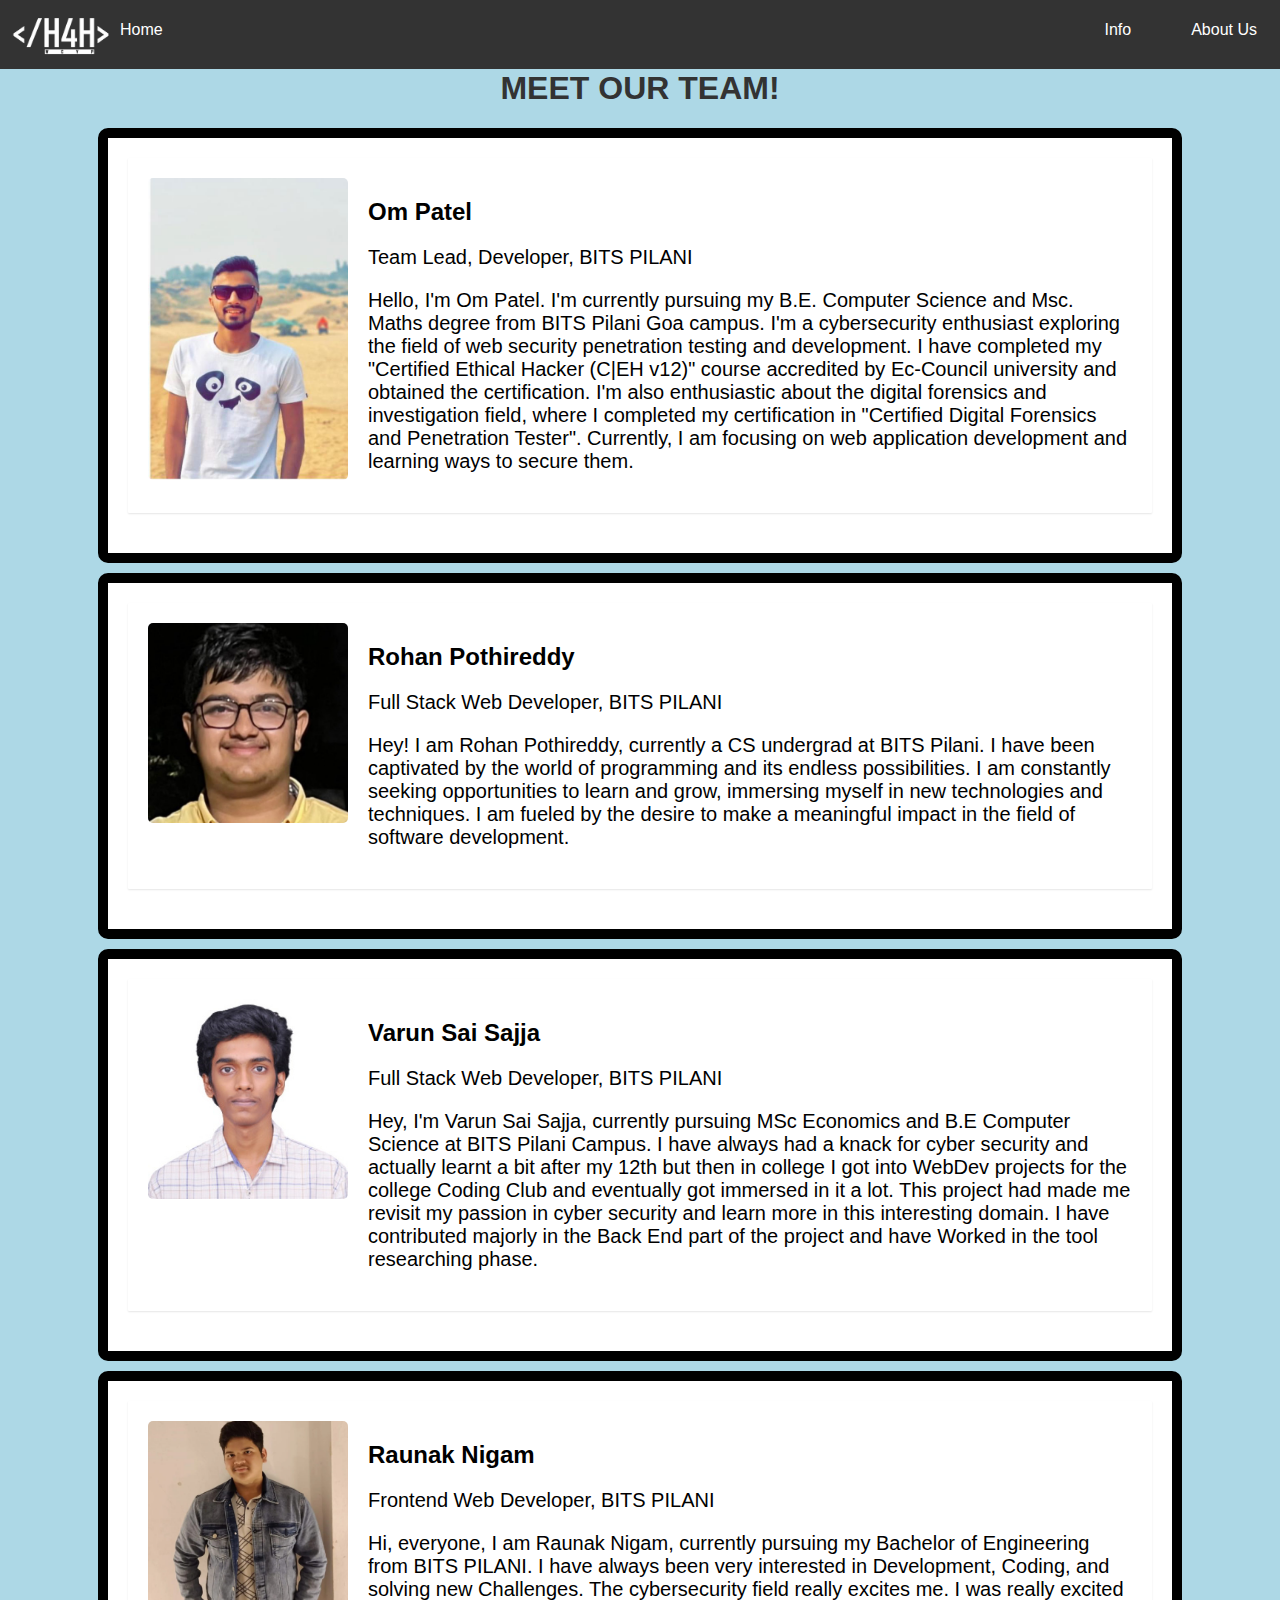
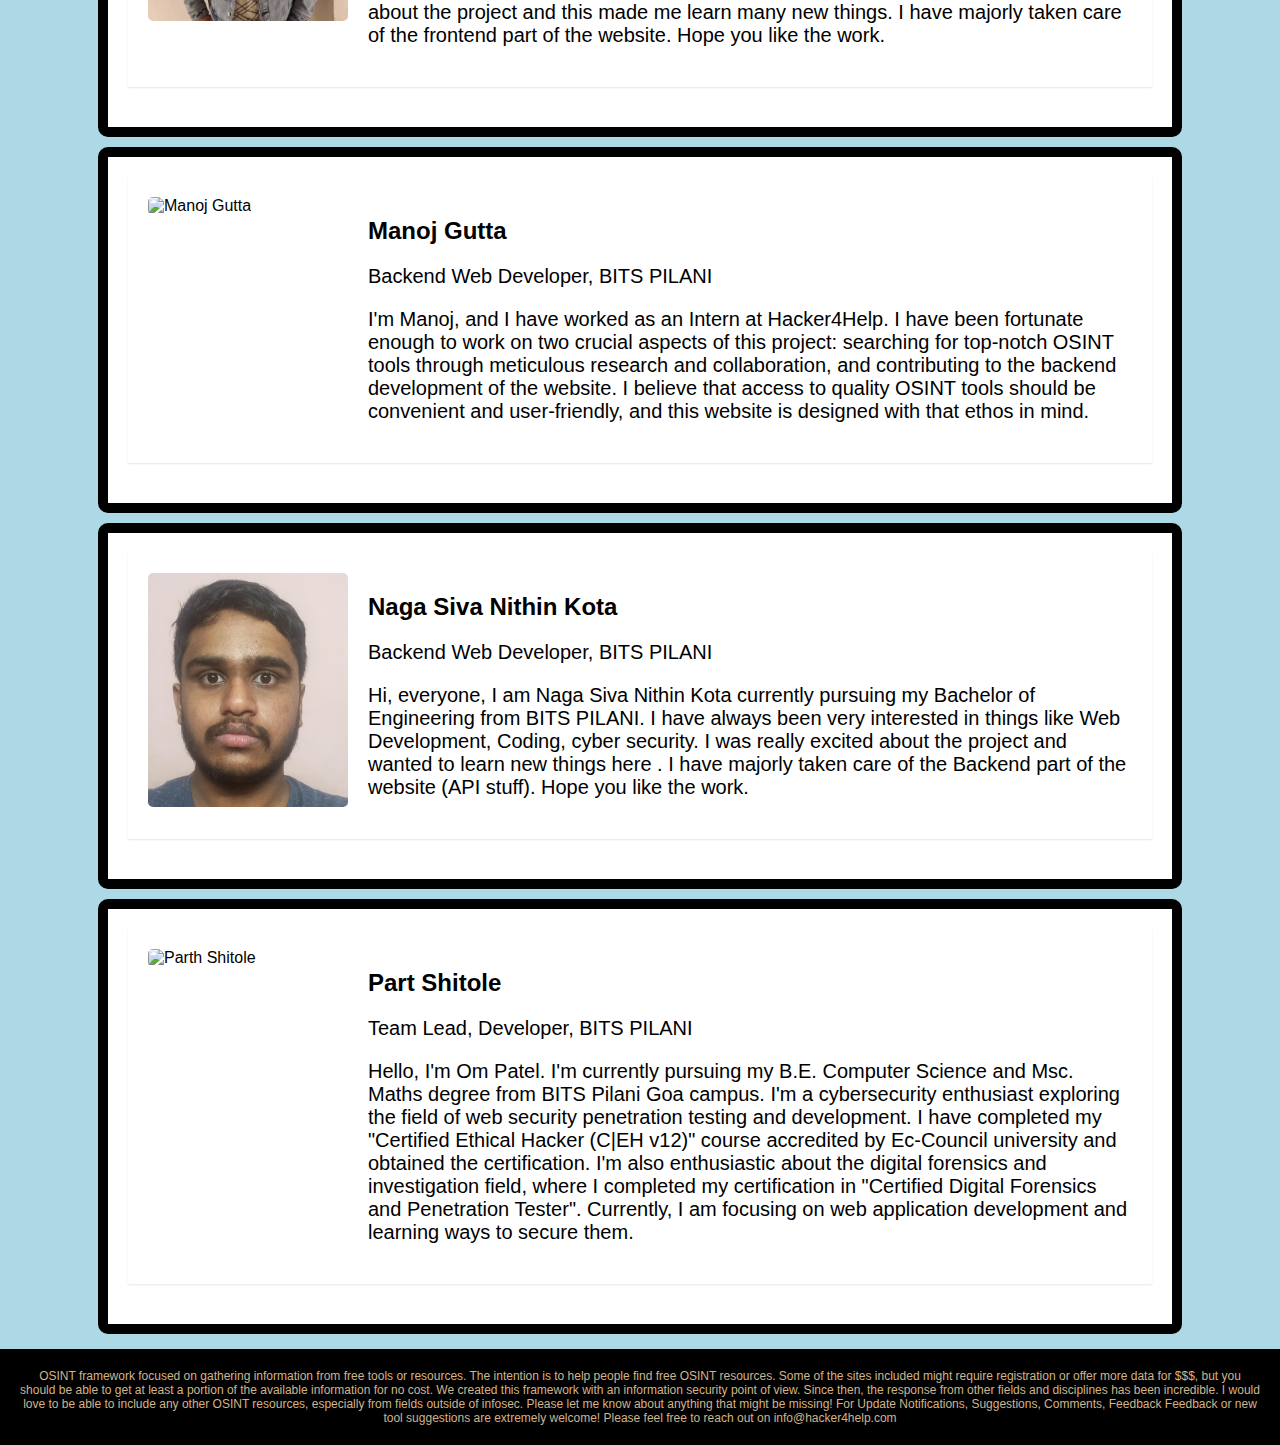
==== about-us.html @ c713981b "basic prototype" ====
<!DOCTYPE html>
<html>
<head>
  <title>About Us</title>
  <link rel="stylesheet" type="text/css" href="css/style.css">
  <link rel="stylesheet" type="text/css" href="css/navigation.css">
  <style>
    body {
      font-family: Arial, sans-serif;
      background-color: lightblue;
      padding: 0px;
      max-width: 100%;
      position: relative;
    }
    
    h1 {
      margin-top: 70px;
      text-align: center;
      color: #333333;
    }
    
    .container {
      max-width: 80%;
      margin: 10px auto;
    }
    
    .member {
      display: flex;
      background-color: #ffffff;
      border-radius: 1px;
      padding: 20px;
      margin-bottom: 20px;
      box-shadow: 0 1px 2px rgba(0, 0, 0, 0.1);
    }
    
    .member-image {
      flex: 0 0 200px;
      margin-right: 20px;
    }
    
    .member-image img {
      max-width: 100%;
      border-radius: 5px;
    }
    
    .member-content {
      flex: 1;
    }
    
    .member h2 {
      color: solid black;
    }
    
    .member p {
      color: black;
      font-size: 20px;
    }
  </style>
</head>
<body>
    <div class="navbar">
        <img src="New-Logo.png" alt="logo" /> 
        <div class="home"><ul> <li><a  href="index.html">   Home </a></li></ul></div>
        
        <ul>
          <li><a href="about-us.html">About Us </a></li>
          <li><a href="info.html">Info </a></li>
          
        </ul>
    </div>

  <h1>MEET OUR TEAM!</h1>
  
  <div class="container">
    <div class="member">
      <div class="member-image">
        <img src="om-patel.png" alt="Om Patel">
      </div>
      <div class="member-content">
        <h2>Om Patel</h2>
        <p>Team Lead, Developer, BITS PILANI</p>
        <p>Hello, I'm Om Patel. I'm currently pursuing my B.E. Computer Science and Msc. Maths degree from BITS Pilani Goa campus. I'm a cybersecurity enthusiast exploring the field of web security penetration testing and development. I have completed my "Certified Ethical Hacker (C|EH v12)" course accredited by Ec-Council university and obtained the certification. I'm also enthusiastic about the digital forensics and investigation field, where I completed my certification in "Certified Digital Forensics and Penetration Tester". Currently, I am focusing on web application development and learning ways to secure them.</p>
      </div>
    </div>
</div>

<div class="container">
    <div class="member">
      <div class="member-image">
        <img src="rohan-pothireddy.png" alt="Rohan Pothireddy">
      </div>
      <div class="member-content">
        <h2>Rohan Pothireddy</h2>
        <p>Full Stack Web Developer, BITS PILANI</p>
        <p>Hey! I am Rohan Pothireddy, currently a CS undergrad at BITS Pilani. I have been captivated by the world of programming and its endless possibilities. I am constantly seeking opportunities to learn and grow, immersing myself in new technologies and techniques. I am fueled by the desire to make a meaningful impact in the field of software development. </p>
      </div>
    </div>
</div>

<div class="container">
    <div class="member">
      <div class="member-image">
        <img src="varun-sajja.png" alt="Varun Sai Sajja">
      </div>
      <div class="member-content">
        <h2>Varun Sai Sajja</h2>
        <p>Full Stack Web Developer, BITS PILANI</p>
        <p>Hey, I'm Varun Sai Sajja, currently pursuing MSc Economics and B.E Computer Science at BITS Pilani Campus. I have always had a knack for cyber security and actually learnt a bit after my 12th but then in college I got into WebDev projects for the college Coding Club and eventually got immersed in it a lot. This project had made me revisit my passion in cyber security and learn more in this interesting domain. I have contributed majorly in the Back End part of the project and have Worked in the tool researching phase.</p>
      </div>
    </div>
</div>

<div class="container">
    <div class="member">
      <div class="member-image">
        <img src="raunak-nigam.png" alt="Raunak Nigam">
      </div>
      <div class="member-content">
        <h2>Raunak Nigam</h2>
        <p>Frontend Web Developer, BITS PILANI</p>
        <p>Hi, everyone, I am Raunak Nigam, currently pursuing my Bachelor of Engineering from BITS PILANI. I have always been very interested in Development, Coding, and solving new Challenges. The cybersecurity field really excites me. I was really excited about the project and this made me learn many new things. I have majorly taken care of the frontend part of the website. Hope you like the work.</p>
      </div>
    </div>
</div>


<div class="container">
    <div class="member">
      <div class="member-image">
        <img src="manoj-gutta.png" alt="Manoj Gutta">
      </div>
      <div class="member-content">
        <h2>Manoj Gutta</h2>
        <p>Backend Web Developer, BITS PILANI</p>
        <p>I'm Manoj, and I have worked as an Intern at Hacker4Help. I have been fortunate enough to work on two crucial aspects of this project: searching for top-notch OSINT tools through meticulous research and collaboration, and contributing to the backend development of the website. I believe that access to quality OSINT tools should be convenient and user-friendly, and this website is designed with that ethos in mind. </p>
      </div>
    </div>
</div>


<div class="container">
    <div class="member">
      <div class="member-image">
        <img src="nithin.png" alt="Naga Siva Nithin Kota">
      </div>
      <div class="member-content">
        <h2>Naga Siva Nithin Kota</h2>
        <p>Backend Web Developer, BITS PILANI</p>
        <p>Hi, everyone, I am Naga Siva Nithin Kota currently pursuing my Bachelor of Engineering from BITS PILANI. I have always been very interested in things like Web Development, Coding, cyber security. I was really excited about the project and wanted to learn new things here . I have majorly taken care of the Backend part of the website (API stuff). Hope you like the work.</p>
      </div>
    </div>
</div>

<div class="container">
  <div class="member">
    <div class="member-image">
      <img src="parth-shitole.png" alt="Parth Shitole">
    </div>
    <div class="member-content">
      <h2>Part Shitole</h2>
      <p>Team Lead, Developer, BITS PILANI</p>
      <p>Hello, I'm Om Patel. I'm currently pursuing my B.E. Computer Science and Msc. Maths degree from BITS Pilani Goa campus. I'm a cybersecurity enthusiast exploring the field of web security penetration testing and development. I have completed my "Certified Ethical Hacker (C|EH v12)" course accredited by Ec-Council university and obtained the certification. I'm also enthusiastic about the digital forensics and investigation field, where I completed my certification in "Certified Digital Forensics and Penetration Tester". Currently, I am focusing on web application development and learning ways to secure them.</p>
    </div>
  </div>
</div>
<div class="footer">
  OSINT framework focused on gathering information from free tools or resources. The intention is to help people find free OSINT resources. Some of the sites included might require registration or offer more data for $$$, but you should be able to get at least a portion of the available information for no cost.
We created this framework with an information security point of view. Since then, the response from other fields and disciplines has been incredible. I would love to be able to include any other OSINT resources, especially from fields outside of infosec. Please let me know about anything that might be missing!

For Update Notifications, Suggestions, Comments, Feedback

Feedback or new tool suggestions are extremely welcome! Please feel free to reach out on info@hacker4help.com
</div>
</body>
</html>
---- css/style.css ----
body {
    font-family: Arial, sans-serif;
    background-color: lightblue;
    margin: 0;
    padding: 0;
  }
  
  .navbar {
    display: flex;
    justify-content: space-between;
    background-color: #333;
    overflow: hidden;
    position: fixed;
    top: 0;
    width: 100%;
    z-index: 999;
    padding: 7px;
  }
  
  .navbar ul {
    list-style-type: none;
    margin: 0;
    padding: 0;
    overflow: hidden;
  }
  
  .navbar li {
    float: right;
  }
  
  .navbar li a {
    display: block;
    color: white;
    text-align: center;
    padding: 14px 16px;
    text-decoration: none;
  }
  
  .container {
    max-width: 600px;
    margin: 0 auto;
    padding: 20px;
    background-color: white;
    border-radius: 10px;
    border: 10px solid black;
    margin-top: 180px;
  }
  
  .input-group {
    
    margin-bottom: 10px;
  }
  
  .input-group label {
    display: block;
    margin-bottom: 5px;
  }
  
  .input-group input {
    width: 100%;
    padding: 5px;
    font-size: 16px;
  }
  
  .input-group button {
    padding: 8px 15px;
    font-size: 16px;
  }
  
  #results {
    margin-top: 20px;
  }
  
  #results pre {
    background-color: #f5f5f5;
    padding: 10px;
    border-radius: 5px;
    overflow: auto;
  }
  
  .flag-container {
    display: flex;
    justify-content: center;
    align-items: center;
    margin-top: 1px;
  }
  
  .flag-container img {
    max-width: 40%;
    height: 80px;
    border-radius: 5px;
  }
  
  .search-blocks {
    display: flex;
    justify-content: space-between;
    margin-top: 40px;
  }
  
  .search-block {
    flex-basis: 18%;
    background-color: black;
    color: white;
    padding: 10px;
    border-radius: 5px;
  }
  
  nav {
    position: relative;
    background-color: black;
    width: 70%;
    margin: 50px auto;
  }
  
  nav ul {
    margin-top: 0%;
    display: flex;
    justify-content: center;
  }
  
  nav ul li {
    list-style-type: none;
    padding: 15px 20px;
    min-width: 10%;
  }
  
  nav ul li a {
    text-decoration: none;
    font-size: 16px;
    color: aliceblue;
  }
  
  .footer {
    margin-top: 15px;
    background-color: black;
    color: #d2b48c;
    padding: 20px;
    text-align: center;
    font-size: 12px;
    margin-bottom: -2px;
  }
  
  .footera {
    margin-top: 0px;
    background-color: black;
    color: #d2b48c;
    padding: 20px;
    text-align: center;
    font-size: 12px;
  }
  
  select {
    width: 250px;
    padding: 8px;
    font-size: 16px;
  }
  
  .navbar img {
    height: 45px;
    margin: 5px;
    margin-right: 10px;
    object-fit: contain;
  }
  
  /* Reduce the gap between black strips */
  .nav-ul li {
    margin-right: 5px;
  }
  
  .search-container {
    text-align: center;
    margin-top: 40px;
  }
  
  .target-input {
    width: 100%;
    padding: 10px;
    font-size: 16px;
    margin-bottom: 10px;
  }
  
  .search-button {
    padding: 8px 15px;
    font-size: 16px;
    width: 100%;
  }
---- css/navigation.css ----
body {
    font-family: Arial, sans-serif;
    background-color: lightblue;
    margin: 0;
    padding: 0;
  }
  
  .navbar {
    background-color: #333;
    overflow: hidden;
    position: fixed;
    top: 0;
    width: 100%;
    z-index: 999;
    padding: 7px;
  }
  
  .navbar ul {
    list-style-type: none;
    margin: 0;
    padding: 0;
    overflow: hidden;
  }
  
  .navbar li {
    float: right;
  }
  
  .navbar li a {
    display: block;
    color: white;
    text-align: center;
    padding: 14px 30px;
    text-decoration: none;
  }
  
  .container {
    max-width: 600px;
    margin: 0 auto;
    padding: 20px;
    background-color: white;
    border-radius: 10px;
    border: 10px solid black;
    margin-top: 18px;
  }
  
  .input-group {
    margin-bottom: 10px;
  }
  
  .input-group label {
    display: block;
    margin-bottom: 5px;
  }
  
  .input-group input {
    width: 100%;
    padding: 5px;
    font-size: 16px;
  }
  
  .input-group button {
    padding: 8px 15px;
    font-size: 16px;
  }
  
  #results {
    margin-top: 20px;
  }
  
  #results pre {
    background-color: #f5f5f5;
    padding: 10px;
    border-radius: 5px;
    overflow: auto;
  }
  
  .flag-container {
    display: flex;
    justify-content: center;
    align-items: center;
    margin-top: 120px;
  }
  
  .flag-container img {
    max-width: 50%;
    height: auto;
    border-radius: 5px;
  }
  
  .search-blocks {
    display: flex;
    justify-content: space-between;
    margin-top: 40px;
  }
  
  .search-block {
    flex-basis: 18%;
    background-color: black;
    color: white;
    padding: 10px;
    border-radius: 5px;
  }
  
  nav {
    position: relative;
    background-color: black;
    width: 70%;
    margin: 60px auto;
  }
  
  nav ul {
    display: flex;
    justify-content: center;
  }
  
  nav ul li {
    list-style-type: none;
    padding: 18px 30px;
    min-width: 10%;
  }
  
  nav ul li a {
    text-decoration: none;
    font-size: 16px;
    color: aliceblue;
  }
  .navbar>div{
    position: absolute;
    left:90px;
  }
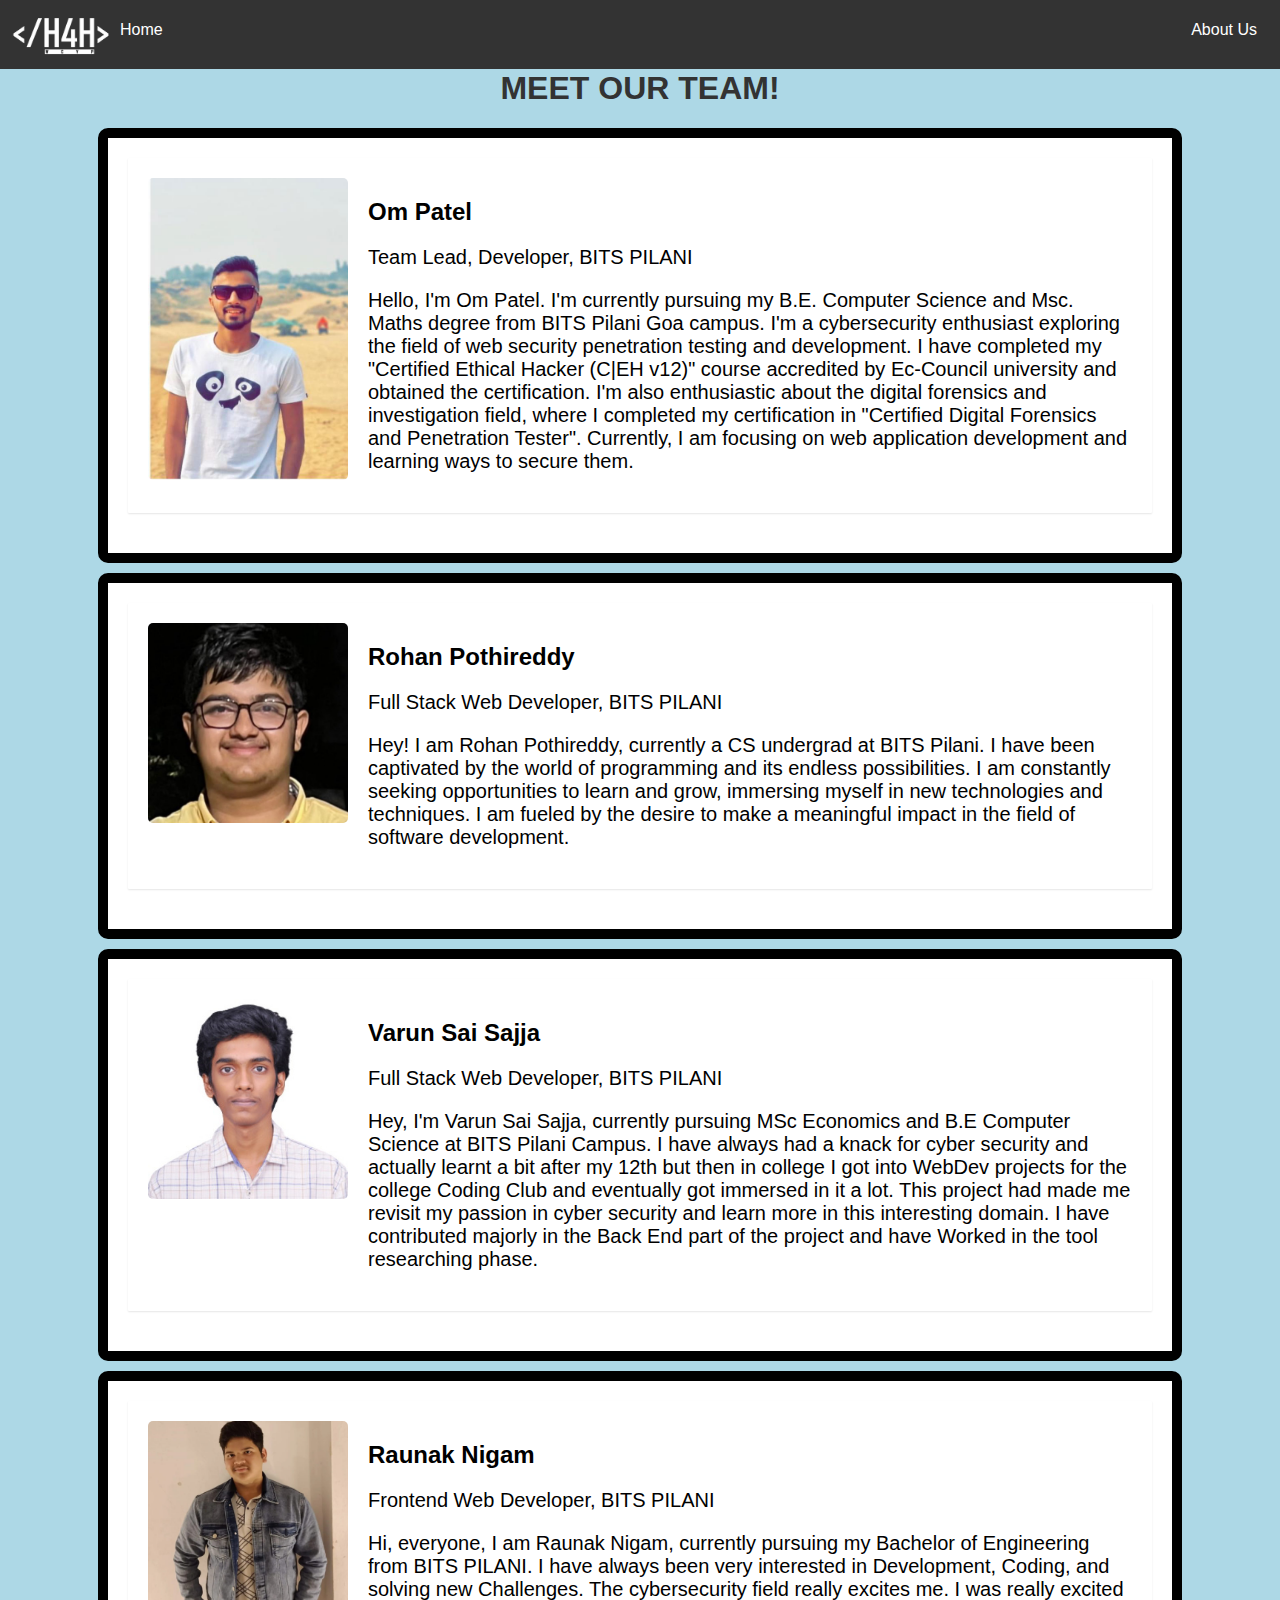
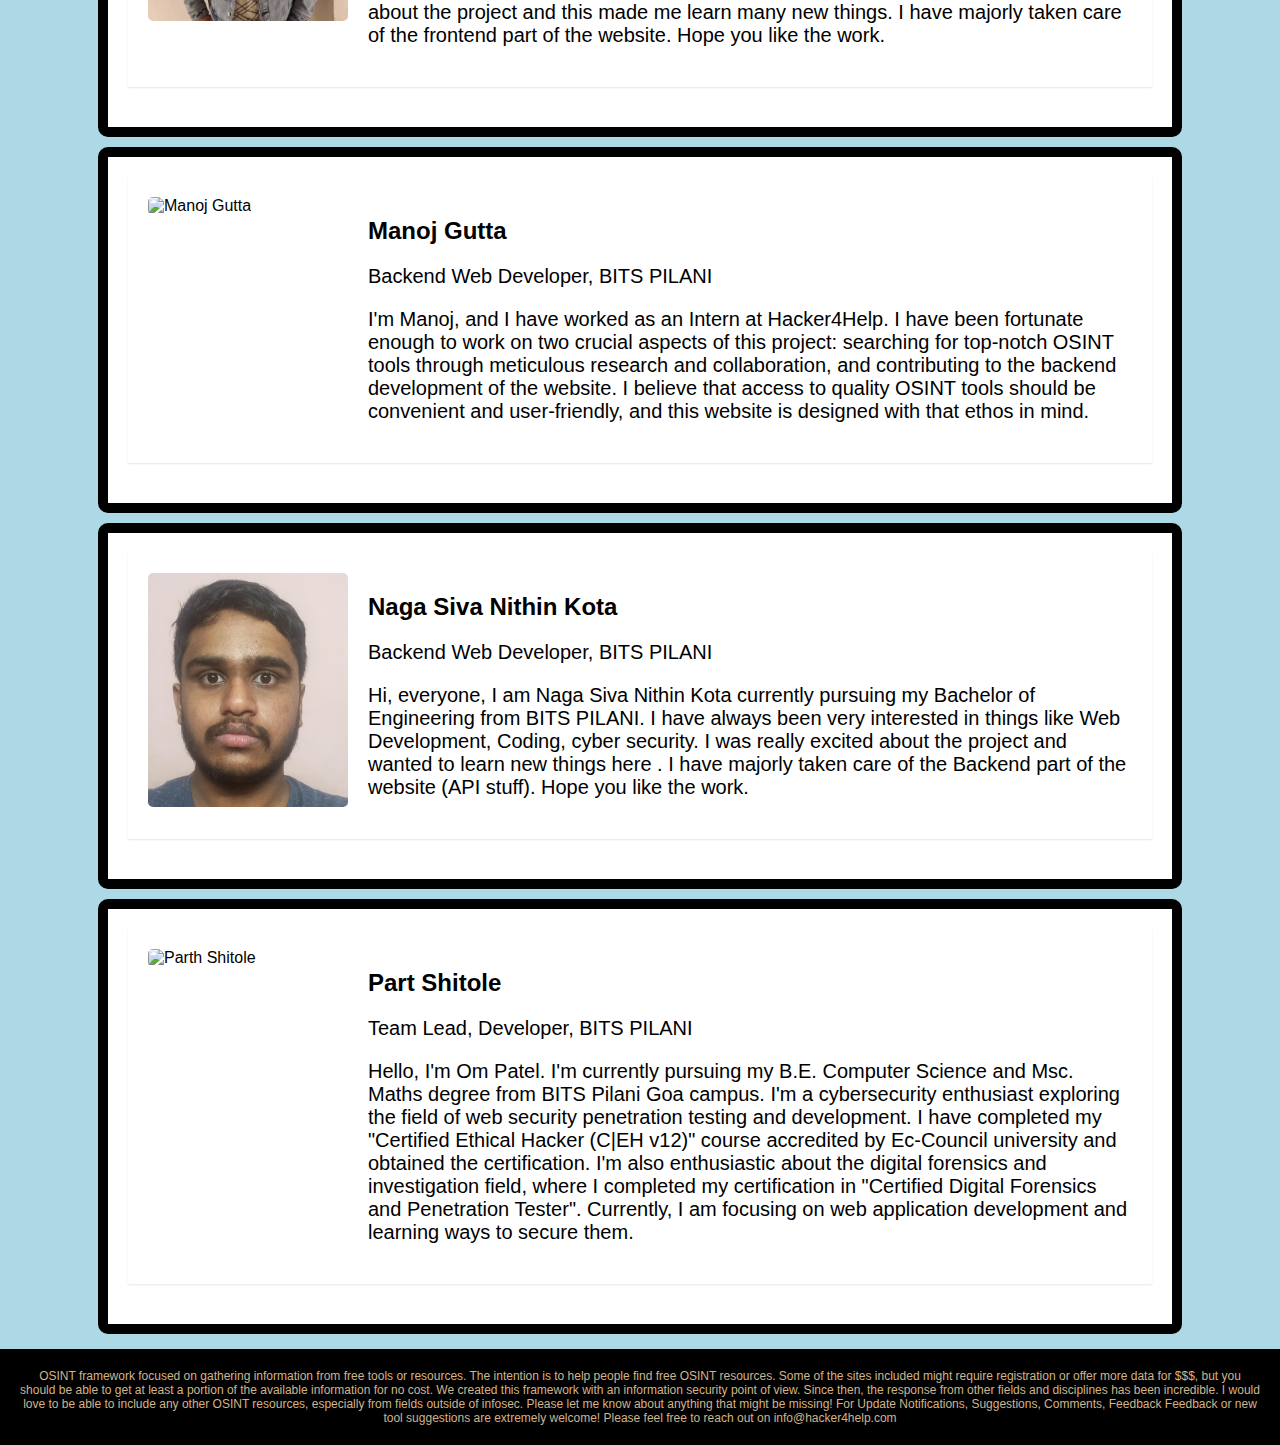
==== commit db14b273: "changed frontend files" ====
--- a/about-us.html
+++ b/about-us.html
@@ -59,13 +59,11 @@
 </head>
 <body>
     <div class="navbar">
-        <img src="New-Logo.png" alt="logo" /> 
-        <div class="home"><ul> <li><a  href="index.html">   Home </a></li></ul></div>
+        <img src="/images/New-Logo.png" alt="logo" /> 
+        <div class="home"><ul> <li><a  href="/">   Home </a></li></ul></div>
         
         <ul>
-          <li><a href="about-us.html">About Us </a></li>
-          <li><a href="info.html">Info </a></li>
-          
+          <li><a href="/about-us">About Us </a></li>
         </ul>
     </div>
 
@@ -74,7 +72,7 @@
   <div class="container">
     <div class="member">
       <div class="member-image">
-        <img src="om-patel.png" alt="Om Patel">
+        <img src="/images/om-patel.png" alt="Om Patel">
       </div>
       <div class="member-content">
         <h2>Om Patel</h2>
@@ -87,7 +85,7 @@
 <div class="container">
     <div class="member">
       <div class="member-image">
-        <img src="rohan-pothireddy.png" alt="Rohan Pothireddy">
+        <img src="/images/rohan-pothireddy.png" alt="Rohan Pothireddy">
       </div>
       <div class="member-content">
         <h2>Rohan Pothireddy</h2>
@@ -100,7 +98,7 @@
 <div class="container">
     <div class="member">
       <div class="member-image">
-        <img src="varun-sajja.png" alt="Varun Sai Sajja">
+        <img src="/images/varun-sajja.png" alt="Varun Sai Sajja">
       </div>
       <div class="member-content">
         <h2>Varun Sai Sajja</h2>
@@ -113,7 +111,7 @@
 <div class="container">
     <div class="member">
       <div class="member-image">
-        <img src="raunak-nigam.png" alt="Raunak Nigam">
+        <img src="/images/raunak-nigam.png" alt="Raunak Nigam">
       </div>
       <div class="member-content">
         <h2>Raunak Nigam</h2>
@@ -127,7 +125,7 @@
 <div class="container">
     <div class="member">
       <div class="member-image">
-        <img src="manoj-gutta.png" alt="Manoj Gutta">
+        <img src="/images/manoj-gutta.png" alt="Manoj Gutta">
       </div>
       <div class="member-content">
         <h2>Manoj Gutta</h2>
@@ -141,7 +139,7 @@
 <div class="container">
     <div class="member">
       <div class="member-image">
-        <img src="nithin.png" alt="Naga Siva Nithin Kota">
+        <img src="/images/nithin.png" alt="Naga Siva Nithin Kota">
       </div>
       <div class="member-content">
         <h2>Naga Siva Nithin Kota</h2>
@@ -154,7 +152,7 @@
 <div class="container">
   <div class="member">
     <div class="member-image">
-      <img src="parth-shitole.png" alt="Parth Shitole">
+      <img src="/images/parth-shitole.png" alt="Parth Shitole">
     </div>
     <div class="member-content">
       <h2>Part Shitole</h2>
--- a/css/style.css
+++ b/css/style.css
@@ -47,7 +47,9 @@
   }
   
   .input-group {
-    
+    display: block;
+    margin: 20px auto;
+    width: 50%;
     margin-bottom: 10px;
   }
   
@@ -82,13 +84,12 @@
     display: flex;
     justify-content: center;
     align-items: center;
-    margin-top: 1px;
+    margin-top: 0px;
   }
   
   .flag-container img {
     max-width: 40%;
-    height: 80px;
-    border-radius: 5px;
+    height: 20px;
   }
   
   .search-blocks {
@@ -113,23 +114,30 @@
   }
   
   nav ul {
-    margin-top: 0%;
+    margin: 0%;
     display: flex;
     justify-content: center;
   }
   
   nav ul li {
     list-style-type: none;
-    padding: 15px 20px;
+    /* padding: 15px 20px; */
     min-width: 10%;
   }
   
-  nav ul li a {
-    text-decoration: none;
-    font-size: 16px;
-    color: aliceblue;
+  nav ul li button {
+    padding: 20px;
+    margin: 10px;
+    background-color: black; 
+    color: white; 
+    border: none;
   }
-  
+
+  nav ul li button:hover {
+    background-color: white;
+    color: black;
+  }
+
   .footer {
     margin-top: 15px;
     background-color: black;
--- a/css/navigation.css
+++ b/css/navigation.css
@@ -84,7 +84,8 @@
   
   .flag-container img {
     max-width: 50%;
-    height: auto;
+    height: 350px;
+    width: auto;
     border-radius: 5px;
   }
   
@@ -111,12 +112,13 @@
   
   nav ul {
     display: flex;
-    justify-content: center;
+    justify-content: space-around;
+    padding-left: 10px;
   }
   
   nav ul li {
     list-style-type: none;
-    padding: 18px 30px;
+    /* padding: 18px 30px; */
     min-width: 10%;
   }
   
